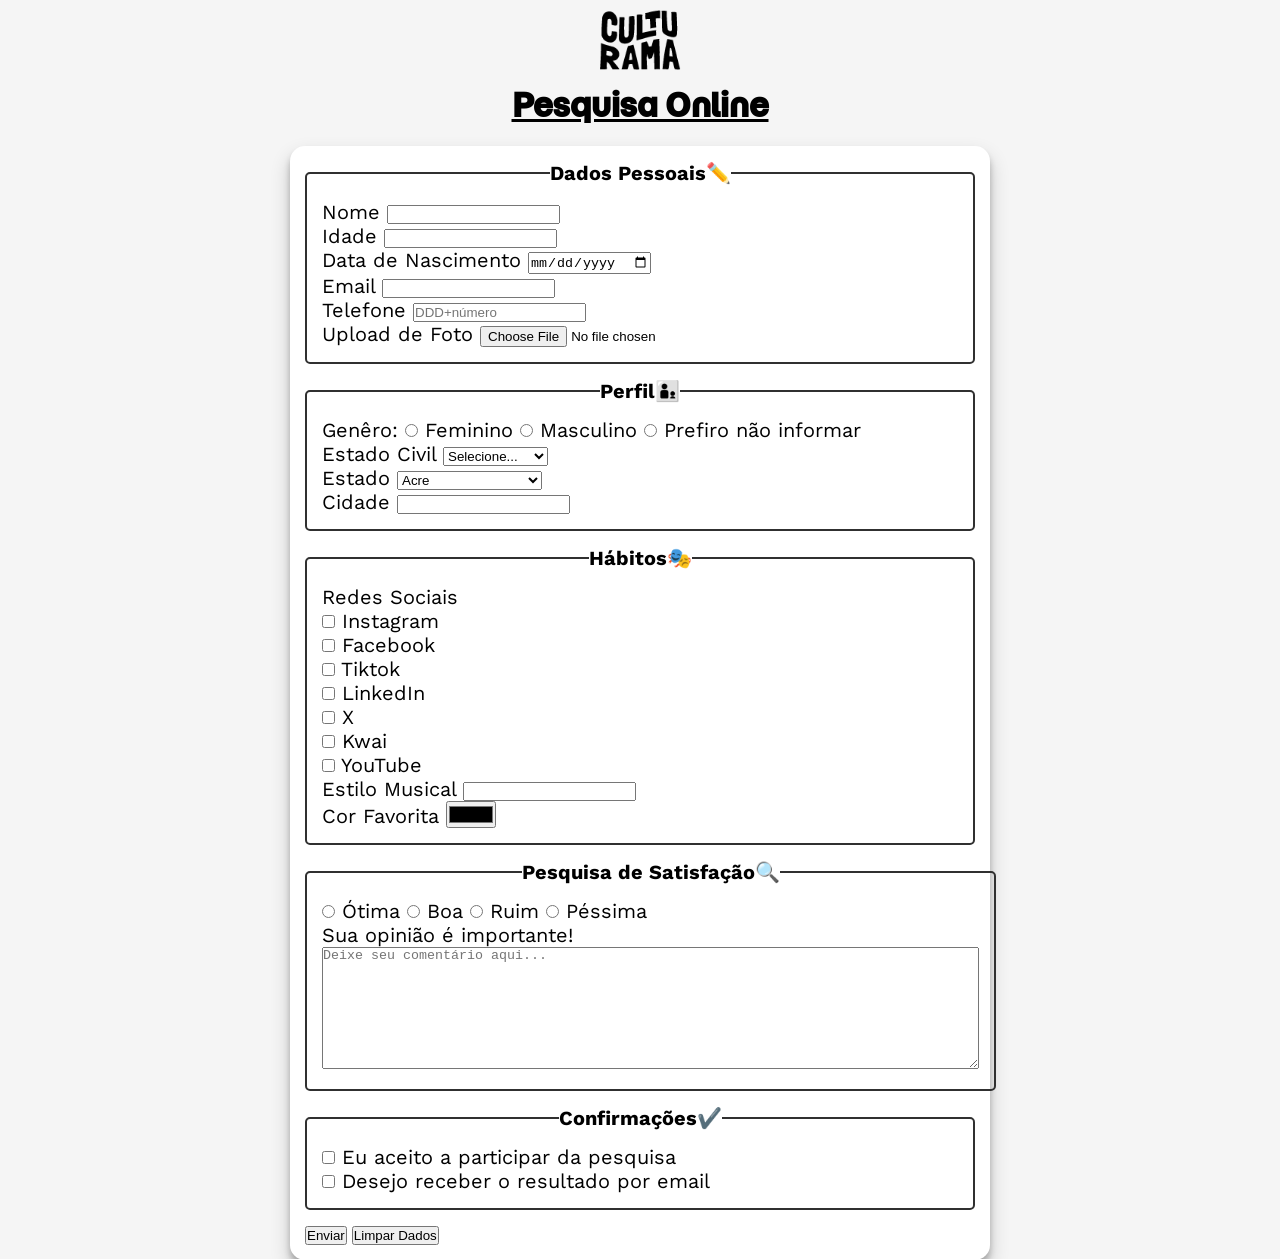
==== index.html @ 26065778 "geral styles" ====
<!DOCTYPE html>
<html lang="PT-BR">
<head>
    <meta charset="UTF-8">
    <meta name="viewport" content="width=device-width, initial-scale=1.0">
    <link rel="icon" href="img/culturama-favico.png">
<link rel="stylesheet" href="css/style.css">
<link rel="preconnect" href="https://fonts.googleapis.com">
<link rel="preconnect" href="https://fonts.gstatic.com" crossorigin>
<link href="https://fonts.googleapis.com/css2?family=Momo+Trust+Display&family=Work+Sans:wght@500&display=swap" rel="stylesheet">
    <title> Pesquisa Culturama</title>
</head>
<body>
    <main>
<header>
        <img src="img/logo-culturama.png" alt="Culturama-Logo">
    <h1>Pesquisa Online</h1>
    </header>
<section>
    <!--DADOS PESSOAIS -->
<form action="" method="get">
    <fieldset>
<legend>Dados Pessoais✏️</legend>
    <label for="name">Nome</label>
    <input id="name" name="UserName" required>
    <br>
    <label for="userAge">Idade</label>
    <input id="userAge" name="userAge" min="12" max="110" required>
    <br>
    <label for="Birthdate">Data de Nascimento</label>
    <input type="date" name="Birthdate">
    <br>
    <label for="email">Email</label>
    <input id="email" type="email" name="userEmail" required>
    <br>
    <label for="TEL">Telefone</label>
    <input id="TEL" type="tel" name="UserNumberPhone" pattern="[0-9]{11}"placeholder="DDD+número">
    <br>
    <label for="userImage">Upload de Foto</label>
    <input type="file" accept="image/*" name="userImage">
    <br>
    </fieldset>
<!--PERFIL -->
<fieldset>
    <legend>Perfil🧑‍🧒</legend>
    <!--Genero -->
<p1>Genêro:</p1>
    <input id="genderfemea" type="radio" name="UserGender" value="Feminino">
    <label for="genderfemea">Feminino</label>

    <input id="gendermale" type="radio" name="UserGender" value="Masculino">
    <label for="gendermale">Masculino</label>

    <input id="gender" type="radio" name="UserGender" value="NotInformed">
    <label for="gender">Prefiro não informar</label>
    <br>
<!--Estado Civil -->
    <label for="MaritalStatus">Estado Civil</label>
    <select name="MaritalStatus">
    <option value="NotInformed">Selecione...</option>
    <option value="Casado">Casado(a)</option>
    <option value="Solteiro">Solteiro(a)</option>
    <option value="Divorciado">Divorciado(a)</option>
    <option value="Viuvo">Viuvo(a)</option>
    <option value="UniaoEstavel">União Estavel</option>
    <!--Localidade -->
</select>
<br>
<label for="Location">Estado</label required>
    <select name="Location">
            <option value="AC">Acre</option>
            <option value="AL">Alagoas</option>
            <option value="AP">Amapá</option>
            <option value="AM">Amazonas</option>
            <option value="BA">Bahia</option>
            <option value="CE">Ceará</option>
            <option value="DF">Distrito Federal</option>
            <option value="ES">Espirito Santo</option>
            <option value="GO">Goiás</option>
            <option value="MA">Maranhão</option>
            <option value="MS">Mato Grosso do Sul</option>
            <option value="MT">Mato Grosso</option>
            <option value="MG">Minas Gerais</option>
            <option value="PA">Pará</option>
            <option value="PB">Paraíba</option>
            <option value="PR">Paraná</option>
            <option value="PE">Pernambuco</option>
            <option value="PI">Piauí</option>
            <option value="RJ">Rio de Janeiro</option>
            <option value="RN">Rio Grande do Norte</option>
            <option value="RS">Rio Grande do Sul</option>
            <option value="RO">Rondônia</option>
            <option value="RR">Roraima</option>
            <option value="SC">Santa Catarina</option>
            <option value="SP">São Paulo</option>
            <option value="SE">Sergipe</option>
            <option value="TO">Tocantins</option>
</select>
<br>
<label for="city">Cidade</label>
    <input id="city" type="text" name="Cidade" required>
</fieldset>
                <!--HABITOS-->
<fieldset>
    <legend>Hábitos🎭</legend>
        <p>Redes Sociais</p>
    <input id="insta" type="checkbox" name="socials" value="Instagram">
    <label for="insta">Instagram</label>
    <br>
<input id="face" type="checkbox" name="socials" value="Facebook">
    <label for="face">Facebook</label>
    <br>
    <input id="ttk" type="checkbox" name="socials" value="Tiktok">
    <label for="ttk">Tiktok</label>
<br>
    <input id="linkedin" type="checkbox" name="socials" value="LinkedIn">
    <label for="linkedin">LinkedIn</label>
    <br>
        <input id="twitter" type="checkbox" name="socials" value="X">
    <label for="twitter">X</label>
    <br>
        <input id="Kwai" type="checkbox" name="socials" value="Kwai">
    <label for="Kwai">Kwai</label>
    <br>
        <input id="youtube" type="checkbox" name="socials" value="YouTube">
    <label for="youtube">YouTube</label>
<br>
    <label for="MusicStyle">Estilo Musical</label>
    <input list="Styletypes" id="MusicStyle" type="text">
    <datalist id="Styletypes">
<option value="Rock">
    <option value="Funk">
        <option value="Pop">
            <option value="Samba">
                <option value="Pagode">
                    <option value="Sertanejo">
                        <option value="Eletrônica"></option>
    </datalist>
    <br>
    <label for="Color">Cor Favorita</label>
    <input type="color" name="UserFavoriteColor" id="Coior">
</fieldset>
<fieldset>
    <!--PESQUISA DE SATISFAÇÃO-->
<legend>Pesquisa de Satisfação🔍</legend>
<input id="otima" type="radio" name="satisfacao" value="otima">
<label for="otima">Ótima</label>

<input id="boa" type="radio" name="satisfacao" value="boa">
<label for="boa">Boa</label>
<input id="ruim" type="radio" name="satisfacao" value="ruim">
<label for="ruim">Ruim</label>

<input id="pessima" type="radio" name="satisfacao" value="pessima">
<label for="pessima">Péssima</label>
<br>
<label for="comentario">Sua opinião é importante!</label>
<br>
<textarea 
    id="comentario" 
    name="comentario"
    rows="8" 
    cols="80" 
    placeholder="Deixe seu comentário aqui...">
</textarea>
</fieldset>
<!--CONFIRMAÇÕES DO USUÁRIO-->
<fieldset>
    <legend>Confirmações✔️</legend>

    <input type="checkbox" name="UserLGPD" id="userlgpdterm" value="accepted" required>
    <label for="userlgpdterm">Eu aceito a participar da pesquisa</label>
<br>
    <input type="checkbox" name="UserGetResult" id="GetResults" value="accepted">
    <label for="userlgpdterm">Desejo receber o resultado por email</label>
</fieldset>

    <button type="submit">Enviar</button>
    <button type="reset">Limpar Dados</button>
</form>
    </section>
    </header>
    </main>
</body>
</html>
---- css/style.css ----
* { 
    margin: 0;
    padding: 0;
    box-sizing: border-box;
}
body{
background-color:whitesmoke;
    font-family: "work sans", sans-serif;
}

main{
    width: 100%;
    max-width: 700px;
    margin: 0 auto;

}
header {
    text-align: center;
    margin-bottom: 20px;
}
img{
    width: 100px;
}

h1{
font-family: "Momo Trust Display",sans-serif;
text-decoration:underline;
}

form{
    background-color: #ffffff;
    padding: 15px;
    border-radius: 15px;
box-shadow: 0 10px 20px rgba(0, 0, 0, 0.19), 
                0 6px 6px rgba(0, 0, 0, 0.23)


}
fieldset{
    border-radius: 5px;
    font-size: 20px;
    padding: 15px;
    border: 2px solid #303030;
    margin-bottom: 15px;
    
}
legend{
    text-align: center;
    font-weight: bold;
    font-size: 20px;
    
}
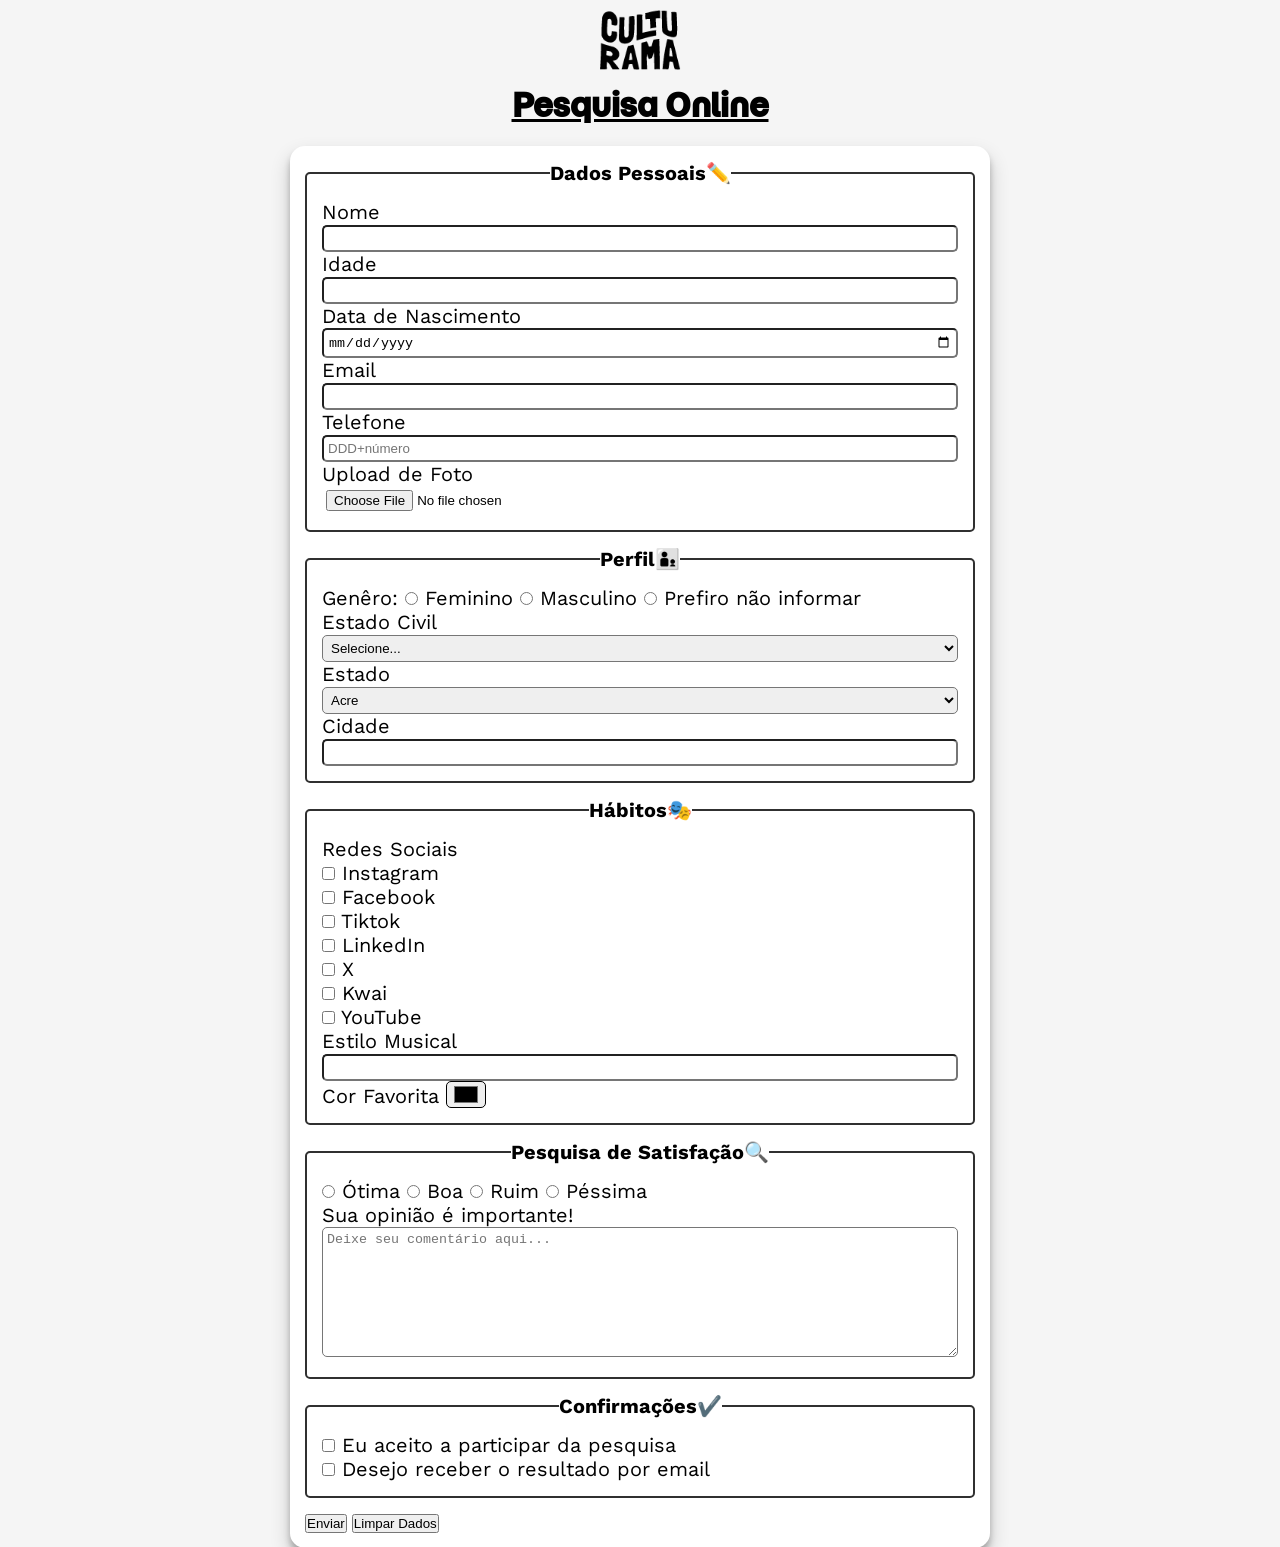
==== commit 40def4f6: "more styles adctions" ====
--- a/index.html
+++ b/index.html
@@ -171,8 +171,8 @@
     <input type="checkbox" name="UserLGPD" id="userlgpdterm" value="accepted" required>
     <label for="userlgpdterm">Eu aceito a participar da pesquisa</label>
 <br>
-    <input type="checkbox" name="UserGetResult" id="GetResults" value="accepted">
-    <label for="userlgpdterm">Desejo receber o resultado por email</label>
+    <input type="checkbox" name="UserGetResult" id="useracceptedemail" value="accepted">
+    <label for="useracceptedemail">Desejo receber o resultado por email</label>
 </fieldset>
 
     <button type="submit">Enviar</button>
--- a/css/style.css
+++ b/css/style.css
@@ -50,3 +50,29 @@
     font-size: 20px;
     
 }
+
+
+input[type="color"]{
+    width: 40px;
+    padding: 0 5px;
+}
+
+input, select, textarea{
+    width: 100%;
+    padding: 4px;
+    margin-bottom: 1px solid #cccccc ;
+    border-radius: 5px;
+}
+
+textarea{
+    min-height: 100px;
+}
+
+input[type="radio"],
+input[type="checkbox"]{
+    width:auto;
+}
+input[type="color"]{
+    width: 40px;
+    padding: 0 5px;
+}
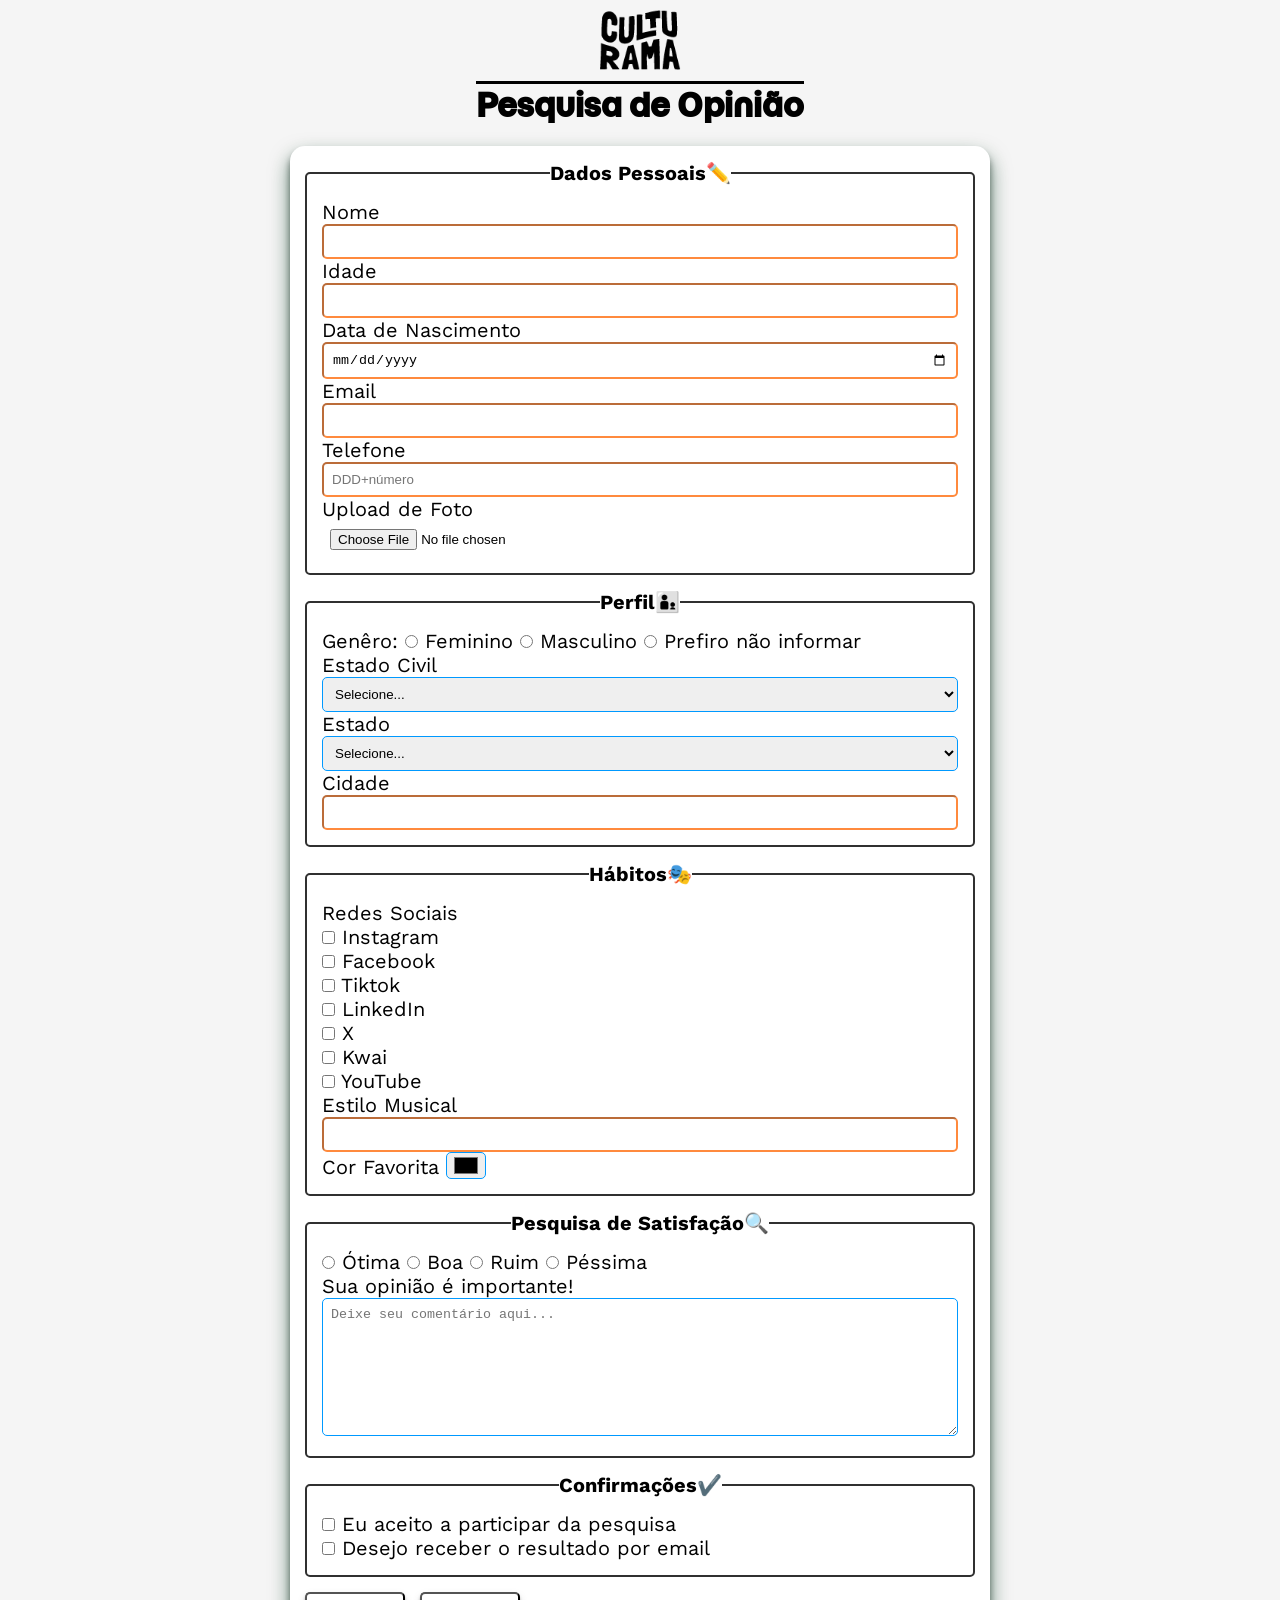
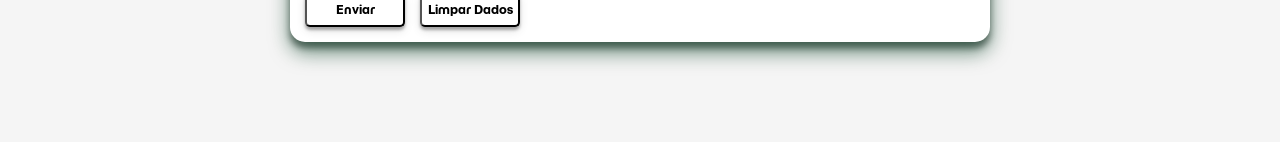
==== commit 01b93640: "changestiles buttons, and validation sugest" ====
--- a/index.html
+++ b/index.html
@@ -14,7 +14,7 @@
     <main>
 <header>
         <img src="img/logo-culturama.png" alt="Culturama-Logo">
-    <h1>Pesquisa Online</h1>
+    <h1>Pesquisa de Opinião</h1>
     </header>
 <section>
     <!--DADOS PESSOAIS -->
@@ -22,19 +22,19 @@
     <fieldset>
 <legend>Dados Pessoais✏️</legend>
     <label for="name">Nome</label>
-    <input id="name" name="UserName" required>
+    <input id="name" type="text" name="UserName" required>
     <br>
     <label for="userAge">Idade</label>
-    <input id="userAge" name="userAge" min="12" max="110" required>
+    <input id="userAge" type="text" name="userAge" min="12" max="110" required>
     <br>
     <label for="Birthdate">Data de Nascimento</label>
-    <input type="date" name="Birthdate">
+    <input type="date" name="Birthdate" required>
     <br>
     <label for="email">Email</label>
     <input id="email" type="email" name="userEmail" required>
     <br>
     <label for="TEL">Telefone</label>
-    <input id="TEL" type="tel" name="UserNumberPhone" pattern="[0-9]{11}"placeholder="DDD+número">
+    <input id="TEL" type="tel" name="UserNumberPhone" pattern="[0-9]{11}"placeholder="DDD+número" required>
     <br>
     <label for="userImage">Upload de Foto</label>
     <input type="file" accept="image/*" name="userImage">
@@ -57,7 +57,7 @@
 <!--Estado Civil -->
     <label for="MaritalStatus">Estado Civil</label>
     <select name="MaritalStatus">
-    <option value="NotInformed">Selecione...</option>
+    <option value="NotInformed">Selecione... </option>
     <option value="Casado">Casado(a)</option>
     <option value="Solteiro">Solteiro(a)</option>
     <option value="Divorciado">Divorciado(a)</option>
@@ -66,8 +66,9 @@
     <!--Localidade -->
 </select>
 <br>
-<label for="Location">Estado</label required>
-    <select name="Location">
+<label for="Location">Estado</label >
+    <select name="Location" required>
+            <option value="Select">Selecione...</option>
             <option value="AC">Acre</option>
             <option value="AL">Alagoas</option>
             <option value="AP">Amapá</option>
@@ -126,7 +127,7 @@
     <label for="youtube">YouTube</label>
 <br>
     <label for="MusicStyle">Estilo Musical</label>
-    <input list="Styletypes" id="MusicStyle" type="text">
+    <input list="Styletypes" id="MusicStyle" type="text" required>
     <datalist id="Styletypes">
 <option value="Rock">
     <option value="Funk">
--- a/css/style.css
+++ b/css/style.css
@@ -24,17 +24,16 @@
 
 h1{
 font-family: "Momo Trust Display",sans-serif;
-text-decoration:underline;
+text-decoration:overline;
 }
 
 form{
     background-color: #ffffff;
     padding: 15px;
     border-radius: 15px;
-box-shadow: 0 10px 20px rgba(0, 0, 0, 0.19), 
-                0 6px 6px rgba(0, 0, 0, 0.23)
-
-
+box-shadow: 0 10px 20px rgba(0, 60, 30, 0.59), 
+                0 6px 6px rgba(0, 0, 0, 0.45);
+                margin-bottom: 100px;
 }
 fieldset{
     border-radius: 5px;
@@ -59,7 +58,7 @@
 
 input, select, textarea{
     width: 100%;
-    padding: 4px;
+    padding: 8px;
     margin-bottom: 1px solid #cccccc ;
     border-radius: 5px;
 }
@@ -76,3 +75,33 @@
     width: 40px;
     padding: 0 5px;
 }
+input:invalid,
+select:invalid,
+textarea:invalid{
+    border-color: rgba(255, 111, 16, 0.808);
+}
+input:valid,
+select:valid,
+textarea:valid{
+        border-color: rgb(0, 153, 255);
+}
+button
+{
+    width: 100px;
+    height: 35px;
+    border-radius:5px;
+    text-align: center;
+margin-right: 10px;
+background-color: #ffffff ;
+box-shadow: 0 4px 10px rgba(0, 0, 0, 0.11), 
+                0 3px 3px rgba(0, 0, 0, 0.3);
+cursor:pointer;
+font-size: 12px;
+font-family: "Momo Trust Display",sans-serif;
+}
+button[type="submit"]:hover{
+    background-color: rgb(0, 153, 255) ;
+}
+button[type="reset"]:hover{
+    background-color:rgba(255, 111, 16, 0.808) ;
+}
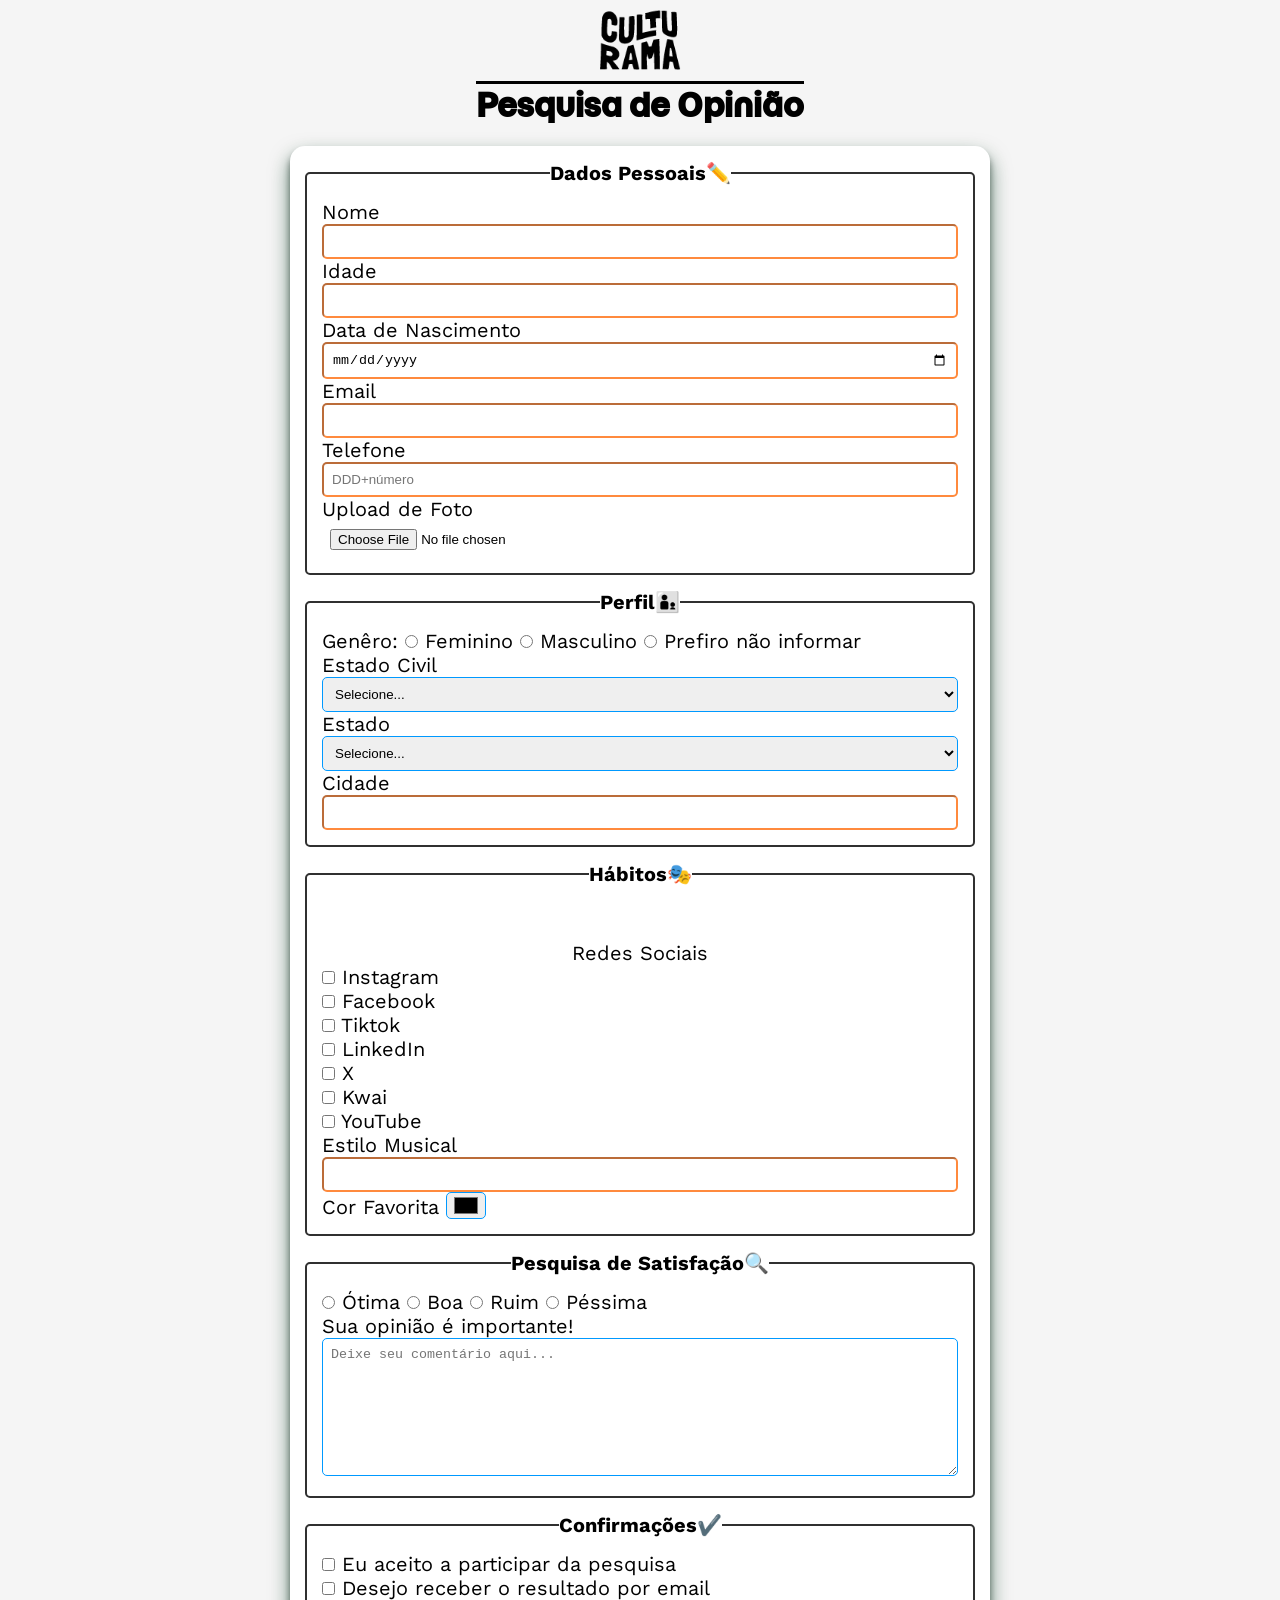
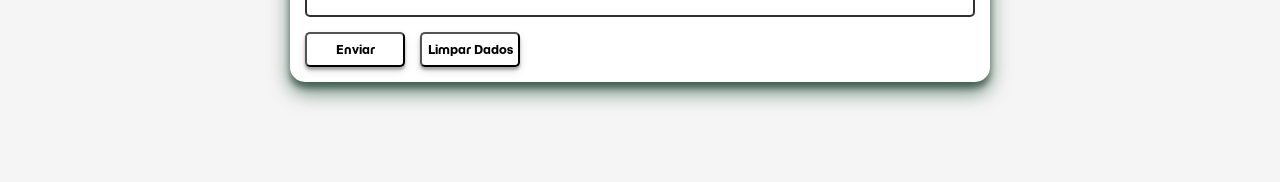
==== commit 9564b08e: "confirmated screen add" ====
--- a/index.html
+++ b/index.html
@@ -18,7 +18,7 @@
     </header>
 <section>
     <!--DADOS PESSOAIS -->
-<form action="" method="get">
+<form action="sucess.html" method="get">
     <fieldset>
 <legend>Dados Pessoais✏️</legend>
     <label for="name">Nome</label>
--- a/css/style.css
+++ b/css/style.css
@@ -105,3 +105,11 @@
 button[type="reset"]:hover{
     background-color:rgba(255, 111, 16, 0.808) ;
 }
+h2{
+    text-align: center;
+    margin-top: 100px;
+}
+p{
+    text-align: center;
+    margin-top: 40px;
+}
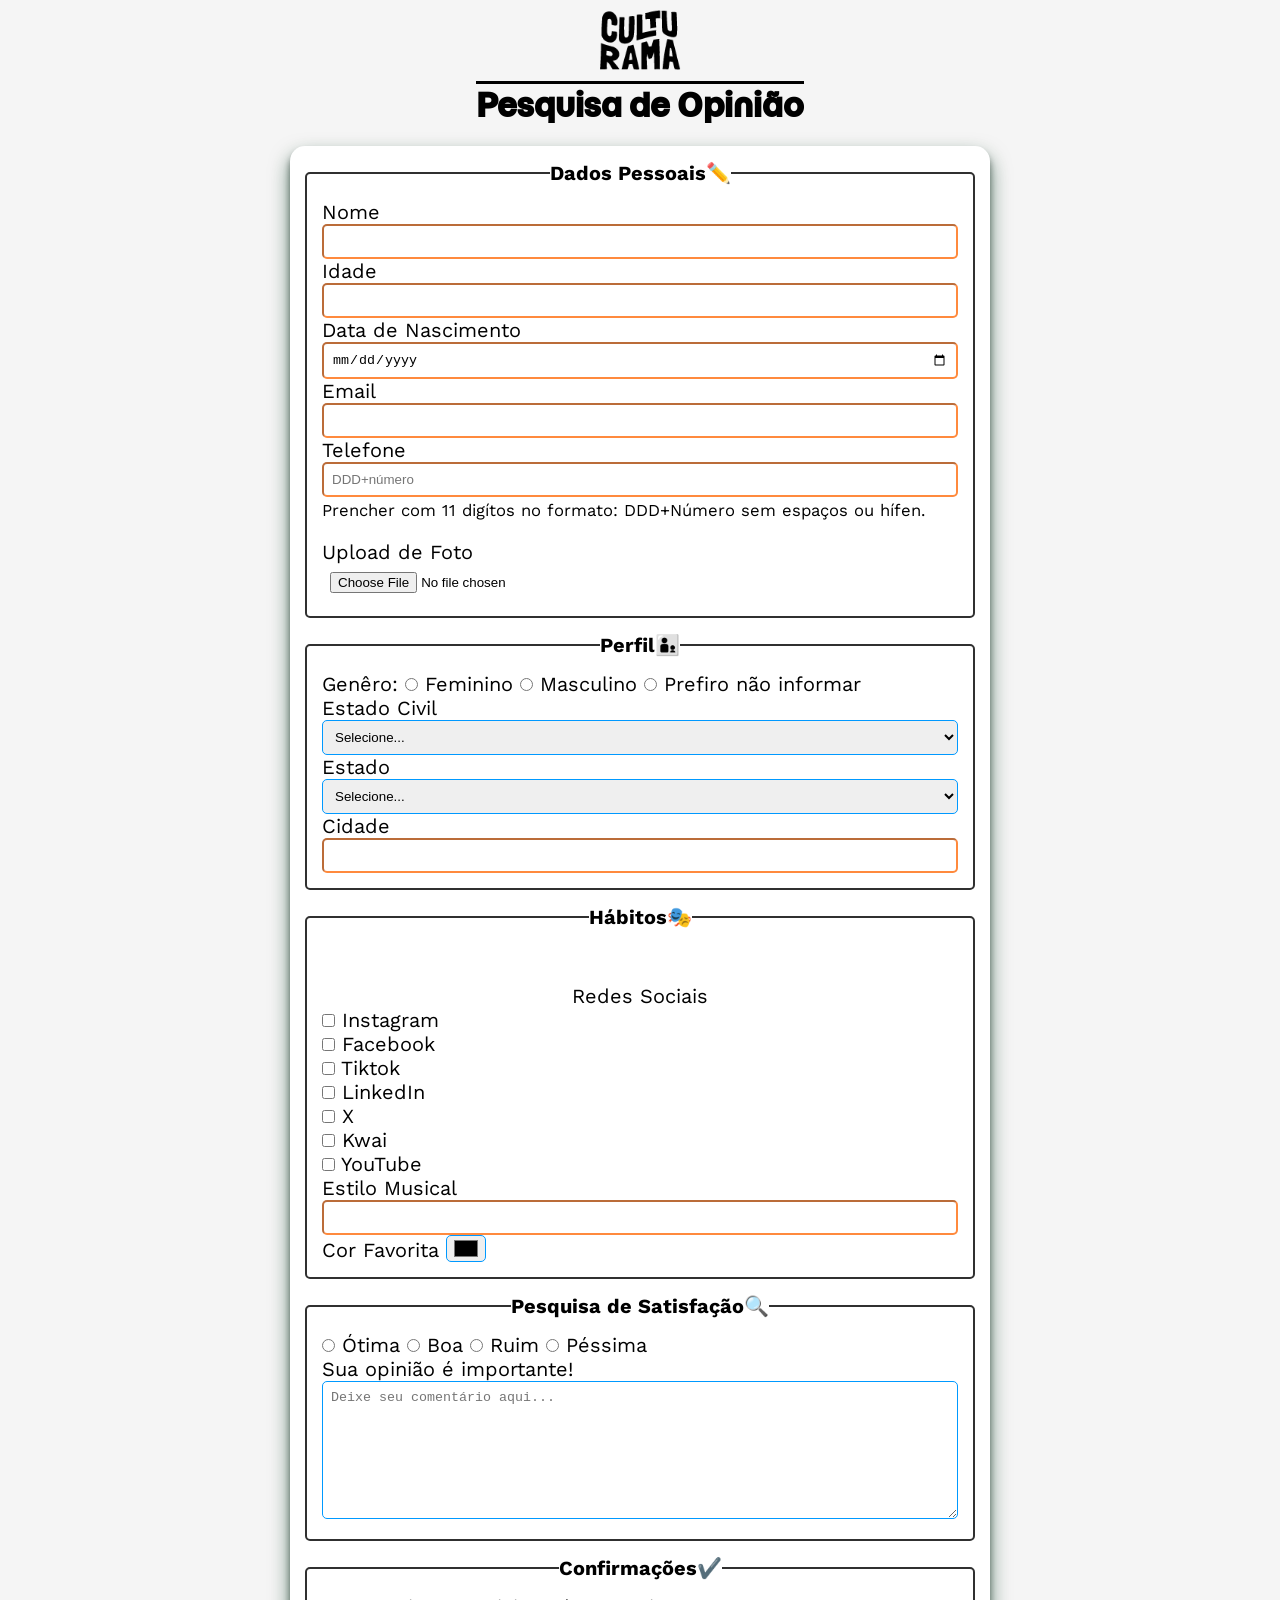
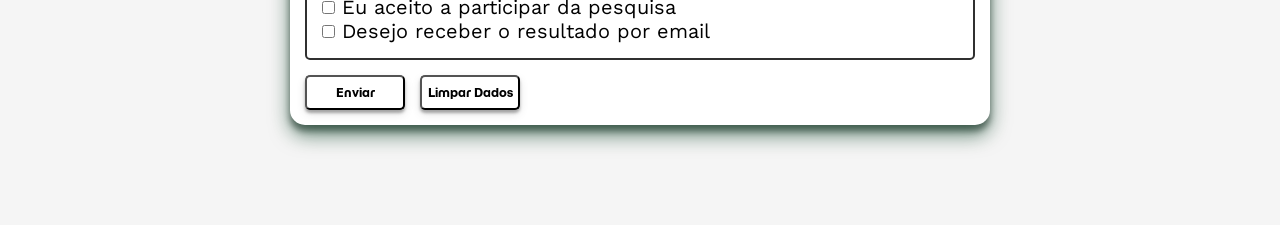
==== commit 3f622b7d: "add aria at tel label" ====
--- a/index.html
+++ b/index.html
@@ -28,16 +28,17 @@
     <input id="userAge" type="text" name="userAge" min="12" max="110" required>
     <br>
     <label for="Birthdate">Data de Nascimento</label>
-    <input type="date" name="Birthdate" required>
+    <input id="Birthdate" type="date" name="Birthdate" required>
     <br>
     <label for="email">Email</label>
     <input id="email" type="email" name="userEmail" required>
     <br>
     <label for="TEL">Telefone</label>
-    <input id="TEL" type="tel" name="UserNumberPhone" pattern="[0-9]{11}"placeholder="DDD+número" required>
+    <input id="TEL" type="tel" name="UserNumberPhone" pattern="[0-9]{11}"placeholder="DDD+número" required aria-describedby="PhoneHelp">
+    <small id="PhoneHelp">Prencher com 11 digítos no formato: DDD+Número sem espaços ou hífen.</small>
     <br>
     <label for="userImage">Upload de Foto</label>
-    <input type="file" accept="image/*" name="userImage">
+    <input id="userImage" type="file" accept="image/*" name="userImage">
     <br>
     </fieldset>
 <!--PERFIL -->
@@ -56,7 +57,7 @@
     <br>
 <!--Estado Civil -->
     <label for="MaritalStatus">Estado Civil</label>
-    <select name="MaritalStatus">
+    <select id="MaritalStatus" name="MaritalStatus">
     <option value="NotInformed">Selecione... </option>
     <option value="Casado">Casado(a)</option>
     <option value="Solteiro">Solteiro(a)</option>
@@ -67,7 +68,7 @@
 </select>
 <br>
 <label for="Location">Estado</label >
-    <select name="Location" required>
+    <select id="Location" name="Location" required>
             <option value="Select">Selecione...</option>
             <option value="AC">Acre</option>
             <option value="AL">Alagoas</option>
@@ -139,7 +140,7 @@
     </datalist>
     <br>
     <label for="Color">Cor Favorita</label>
-    <input type="color" name="UserFavoriteColor" id="Coior">
+    <input type="color" name="UserFavoriteColor" id="Color">
 </fieldset>
 <fieldset>
     <!--PESQUISA DE SATISFAÇÃO-->
--- a/css/style.css
+++ b/css/style.css
@@ -50,6 +50,15 @@
     
 }
 
+input[type="tel"]
+{
+margin-bottom: 0px;
+}
+
+small{
+    margin-bottom: 20px;
+    display: inline-block;
+}
 
 input[type="color"]{
     width: 40px;
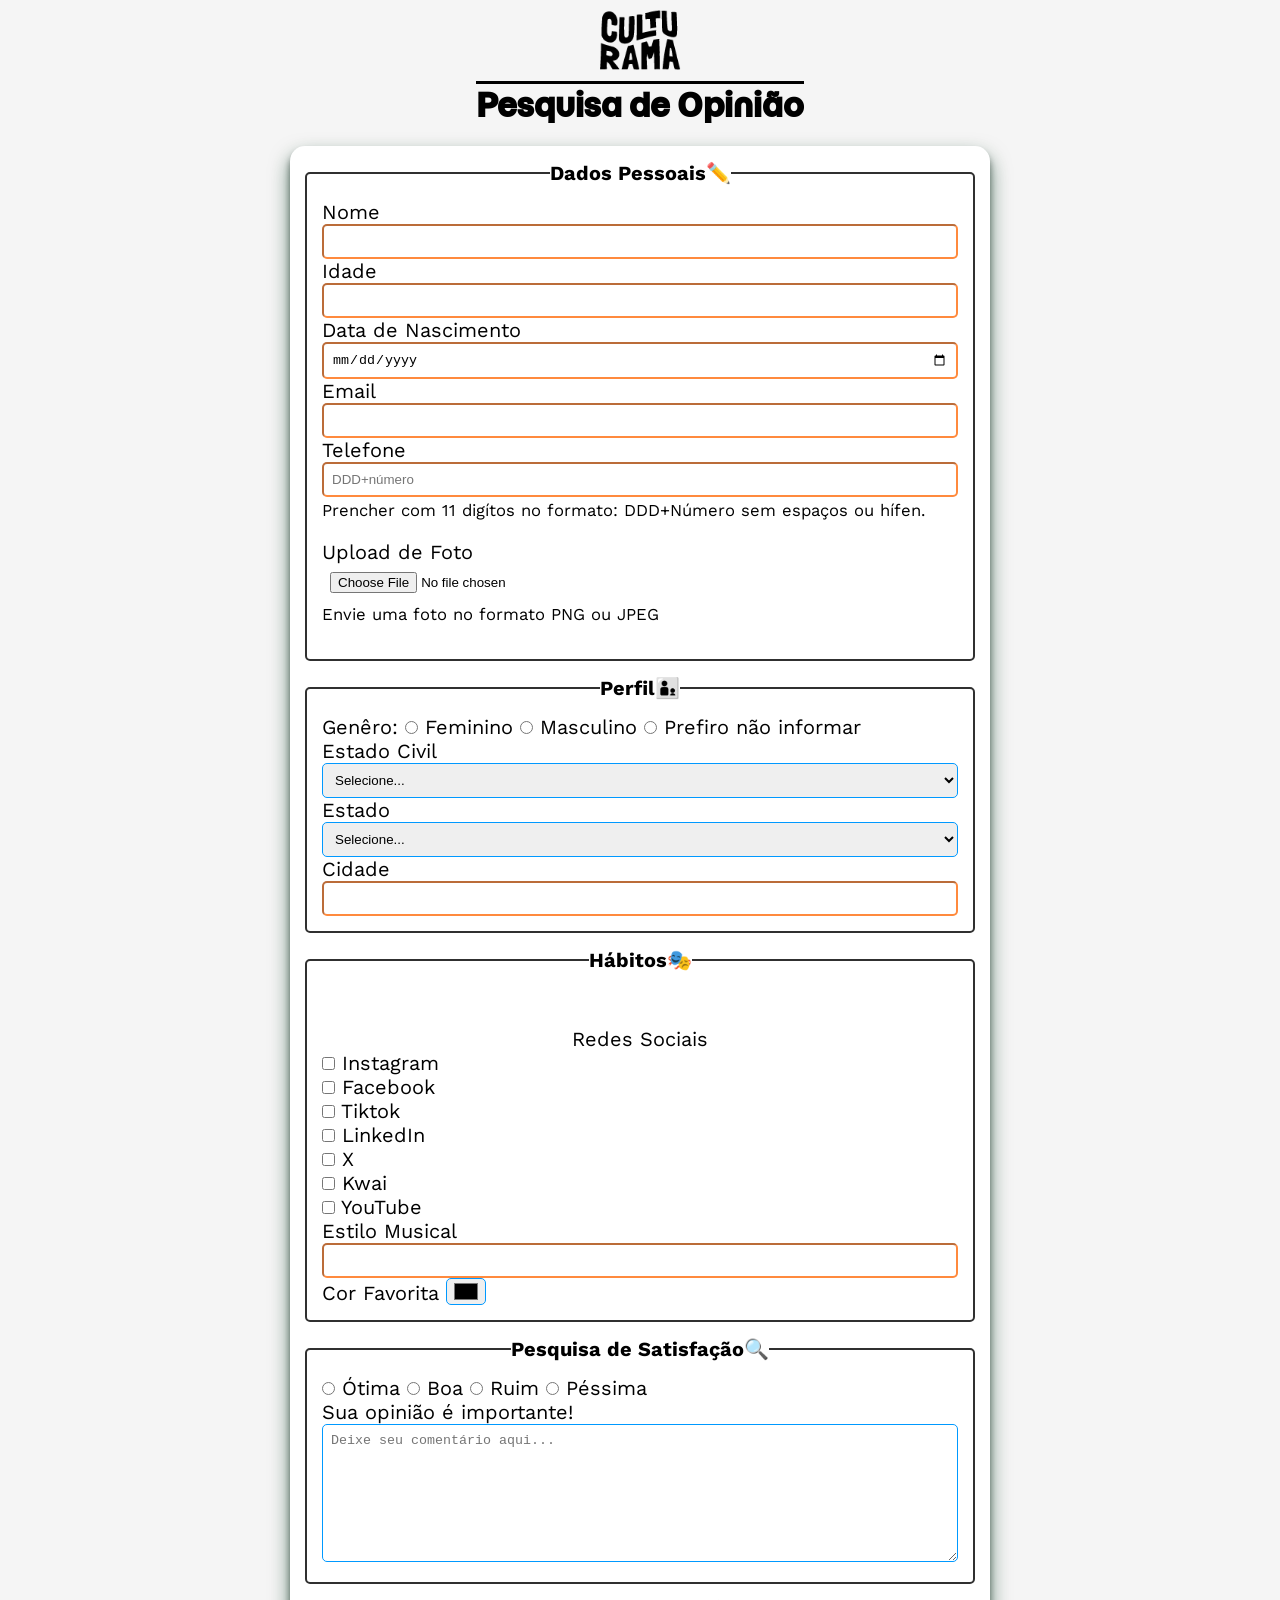
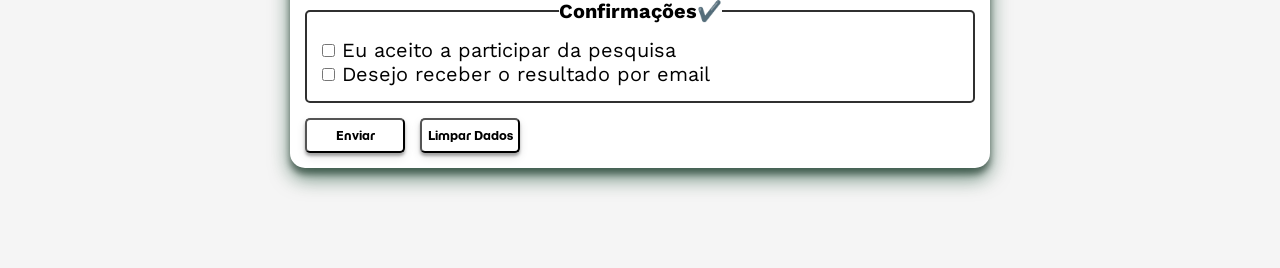
==== commit 2a0123eb: "add aria at file photos" ====
--- a/index.html
+++ b/index.html
@@ -38,7 +38,8 @@
     <small id="PhoneHelp">Prencher com 11 digítos no formato: DDD+Número sem espaços ou hífen.</small>
     <br>
     <label for="userImage">Upload de Foto</label>
-    <input id="userImage" type="file" accept="image/*" name="userImage">
+    <input id="userImage" type="file" accept="image/*" name="userImage" aria-describedby="ImageHelp">
+    <small id="ImageHelp">Envie uma foto no formato PNG ou JPEG</small>
     <br>
     </fieldset>
 <!--PERFIL -->
--- a/css/style.css
+++ b/css/style.css
@@ -50,7 +50,8 @@
     
 }
 
-input[type="tel"]
+input[type="tel"],
+input[type="file"]
 {
 margin-bottom: 0px;
 }
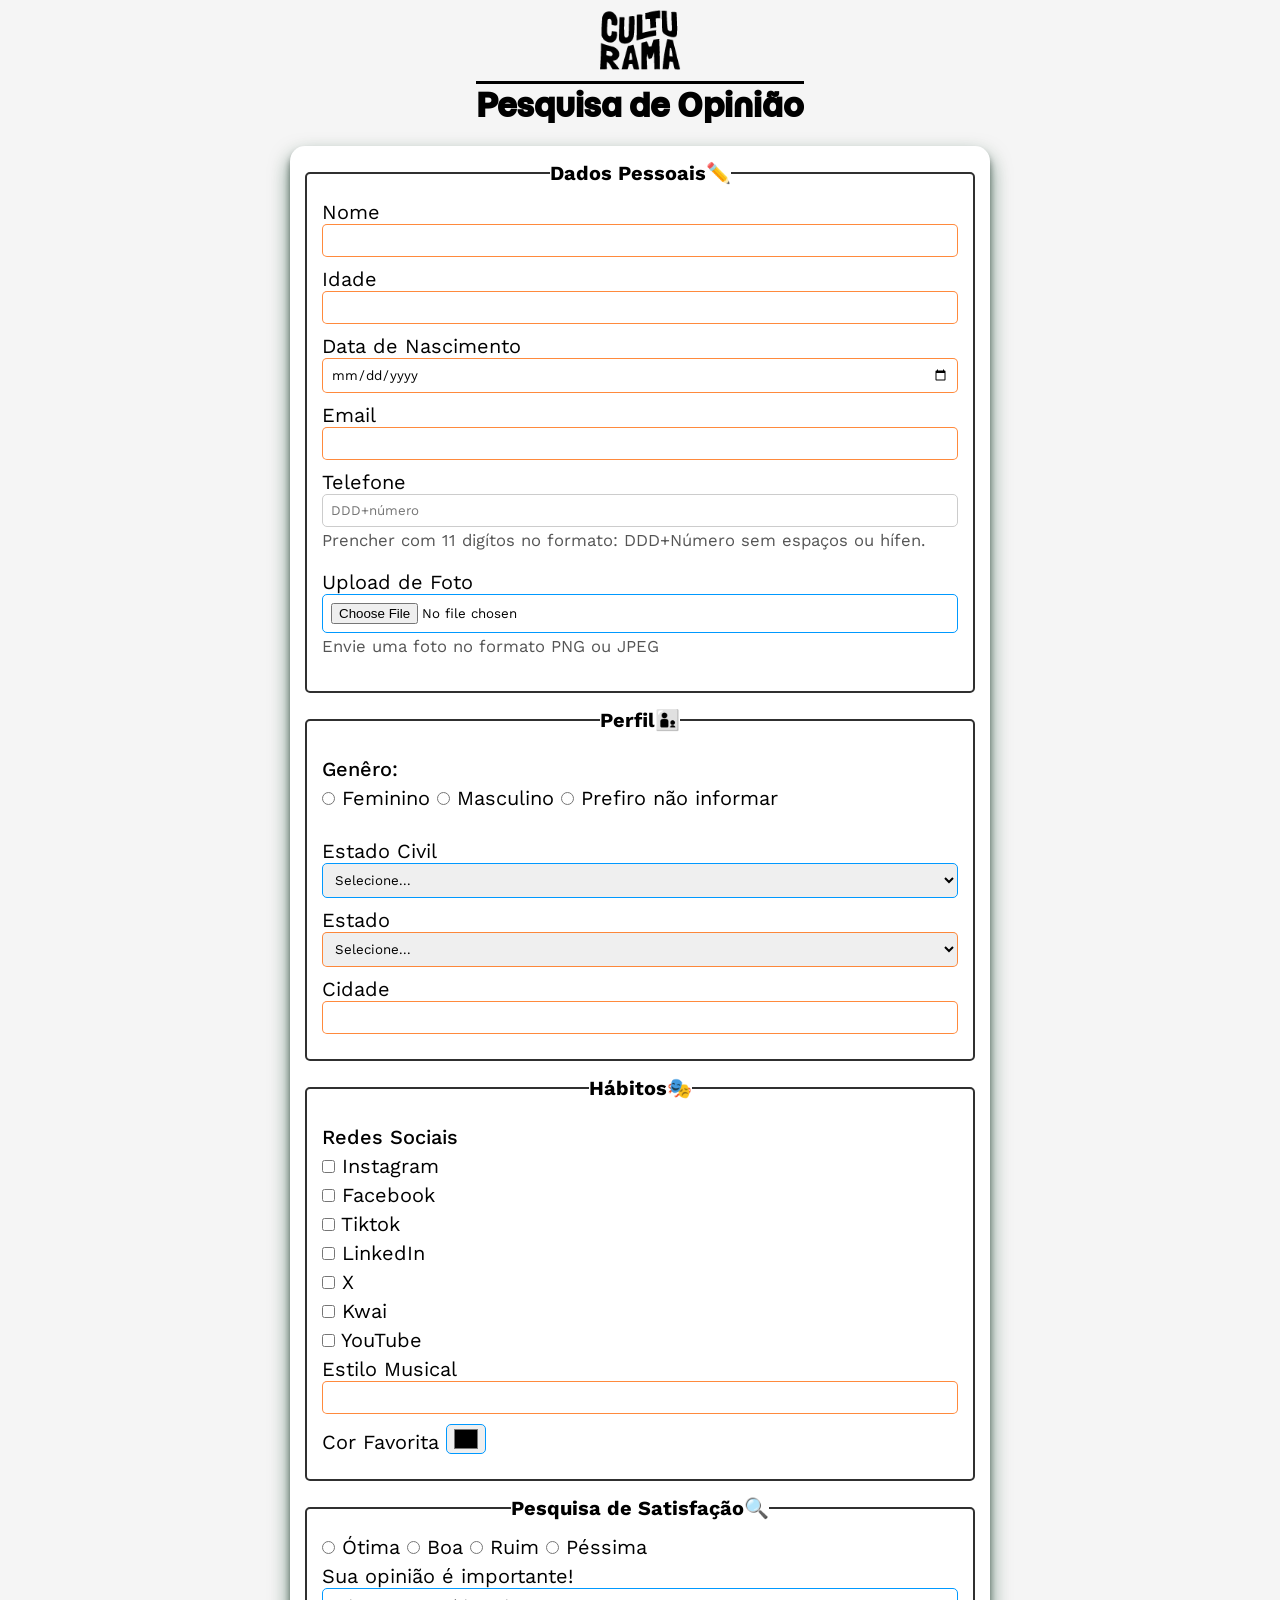
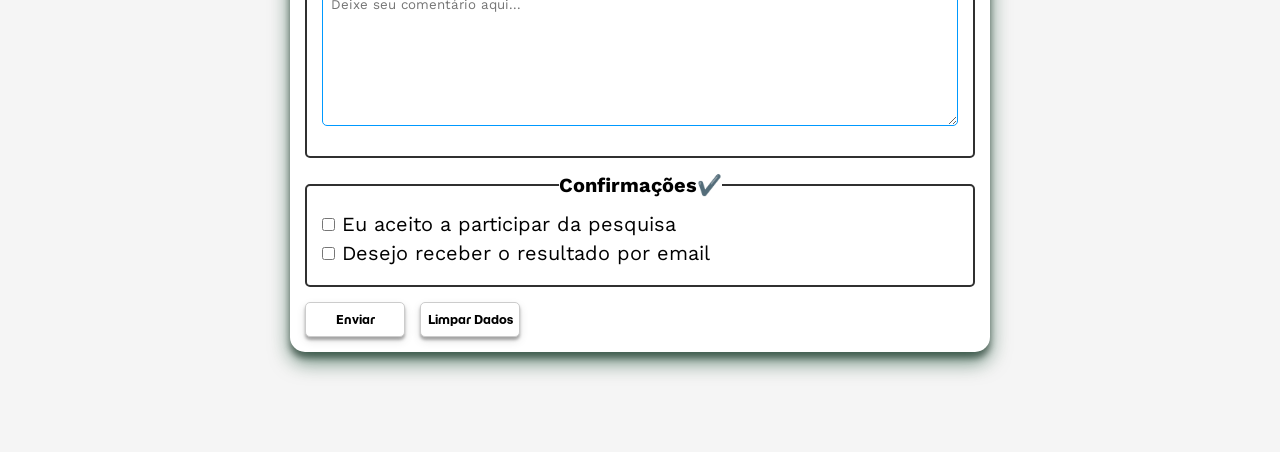
==== commit 7b0d3582: "improve SEO and acessebility" ====
--- a/index.html
+++ b/index.html
@@ -1,188 +1,191 @@
 <!DOCTYPE html>
-<html lang="PT-BR">
+<html lang="pt-BR">
 <head>
     <meta charset="UTF-8">
     <meta name="viewport" content="width=device-width, initial-scale=1.0">
+    <meta name="description" content="Pesquisa de Opinião Culturama - Participe e compartilhe seus hábitos culturais conosco.">
     <link rel="icon" href="img/culturama-favico.png">
-<link rel="stylesheet" href="css/style.css">
-<link rel="preconnect" href="https://fonts.googleapis.com">
+    <link rel="stylesheet" href="css/style.css">
+    <link rel="preconnect" href="https://fonts.googleapis.com">
 <link rel="preconnect" href="https://fonts.gstatic.com" crossorigin>
 <link href="https://fonts.googleapis.com/css2?family=Momo+Trust+Display&family=Work+Sans:wght@500&display=swap" rel="stylesheet">
-    <title> Pesquisa Culturama</title>
+    <title>Pesquisa Culturama</title>
 </head>
 <body>
     <main>
-<header>
-        <img src="img/logo-culturama.png" alt="Culturama-Logo">
-    <h1>Pesquisa de Opinião</h1>
-    </header>
-<section>
-    <!--DADOS PESSOAIS -->
-<form action="sucess.html" method="get">
-    <fieldset>
-<legend>Dados Pessoais✏️</legend>
-    <label for="name">Nome</label>
-    <input id="name" type="text" name="UserName" required>
-    <br>
-    <label for="userAge">Idade</label>
-    <input id="userAge" type="text" name="userAge" min="12" max="110" required>
-    <br>
-    <label for="Birthdate">Data de Nascimento</label>
-    <input id="Birthdate" type="date" name="Birthdate" required>
-    <br>
-    <label for="email">Email</label>
-    <input id="email" type="email" name="userEmail" required>
-    <br>
-    <label for="TEL">Telefone</label>
-    <input id="TEL" type="tel" name="UserNumberPhone" pattern="[0-9]{11}"placeholder="DDD+número" required aria-describedby="PhoneHelp">
-    <small id="PhoneHelp">Prencher com 11 digítos no formato: DDD+Número sem espaços ou hífen.</small>
-    <br>
-    <label for="userImage">Upload de Foto</label>
-    <input id="userImage" type="file" accept="image/*" name="userImage" aria-describedby="ImageHelp">
-    <small id="ImageHelp">Envie uma foto no formato PNG ou JPEG</small>
-    <br>
-    </fieldset>
-<!--PERFIL -->
-<fieldset>
-    <legend>Perfil🧑‍🧒</legend>
-    <!--Genero -->
-<p1>Genêro:</p1>
-    <input id="genderfemea" type="radio" name="UserGender" value="Feminino">
-    <label for="genderfemea">Feminino</label>
+        <header>
+            <img src="img/logo-culturama.png" alt="Logotipo Culturama">
+            <h1>Pesquisa de Opinião</h1>
+        </header>
+        
+        <section>
+            <form action="sucess.html" method="get">
+                <fieldset>
+                    <legend>Dados Pessoais✏️</legend>
+                    
+                    <label for="name">Nome</label>
+                    <input id="name" type="text" name="UserName" required autocomplete="name">
+                    <br>
+                    
+                    <label for="userAge">Idade</label>
+                    <input id="userAge" type="number" name="userAge" min="12" max="110" required>
+                    <br>
+                    
+                    <label for="Birthdate">Data de Nascimento</label>
+                    <input id="Birthdate" type="date" name="Birthdate" required>
+                    <br>
+                    
+                    <label for="email">Email</label>
+                    <input id="email" type="email" name="userEmail" required autocomplete="email">
+                    <br>
+                    
+                    <label for="TEL">Telefone</label>
+                    <input id="TEL" type="tel" name="UserNumberPhone" pattern="[0-9]{11}" placeholder="DDD+número" required aria-describedby="PhoneHelp">
+                    <small id="PhoneHelp">Prencher com 11 digítos no formato: DDD+Número sem espaços ou hífen.</small>
+                    <br>
+                    
+                    <label for="userImage">Upload de Foto</label>
+                    <input id="userImage" type="file" accept="image/*" name="userImage" aria-describedby="ImageHelp">
+                    <small id="ImageHelp">Envie uma foto no formato PNG ou JPEG</small>
+                    <br>
+                </fieldset>
 
-    <input id="gendermale" type="radio" name="UserGender" value="Masculino">
-    <label for="gendermale">Masculino</label>
+                <fieldset>
+                    <legend>Perfil🧑‍🧒</legend>
+                    <div role="radiogroup" aria-labelledby="genero-label">
+                        <p id="genero-label">Genêro:</p>
+                        <input id="genderfemea" type="radio" name="UserGender" value="Feminino">
+                        <label for="genderfemea">Feminino</label>
 
-    <input id="gender" type="radio" name="UserGender" value="NotInformed">
-    <label for="gender">Prefiro não informar</label>
-    <br>
-<!--Estado Civil -->
-    <label for="MaritalStatus">Estado Civil</label>
-    <select id="MaritalStatus" name="MaritalStatus">
-    <option value="NotInformed">Selecione... </option>
-    <option value="Casado">Casado(a)</option>
-    <option value="Solteiro">Solteiro(a)</option>
-    <option value="Divorciado">Divorciado(a)</option>
-    <option value="Viuvo">Viuvo(a)</option>
-    <option value="UniaoEstavel">União Estavel</option>
-    <!--Localidade -->
-</select>
-<br>
-<label for="Location">Estado</label >
-    <select id="Location" name="Location" required>
-            <option value="Select">Selecione...</option>
-            <option value="AC">Acre</option>
-            <option value="AL">Alagoas</option>
-            <option value="AP">Amapá</option>
-            <option value="AM">Amazonas</option>
-            <option value="BA">Bahia</option>
-            <option value="CE">Ceará</option>
-            <option value="DF">Distrito Federal</option>
-            <option value="ES">Espirito Santo</option>
-            <option value="GO">Goiás</option>
-            <option value="MA">Maranhão</option>
-            <option value="MS">Mato Grosso do Sul</option>
-            <option value="MT">Mato Grosso</option>
-            <option value="MG">Minas Gerais</option>
-            <option value="PA">Pará</option>
-            <option value="PB">Paraíba</option>
-            <option value="PR">Paraná</option>
-            <option value="PE">Pernambuco</option>
-            <option value="PI">Piauí</option>
-            <option value="RJ">Rio de Janeiro</option>
-            <option value="RN">Rio Grande do Norte</option>
-            <option value="RS">Rio Grande do Sul</option>
-            <option value="RO">Rondônia</option>
-            <option value="RR">Roraima</option>
-            <option value="SC">Santa Catarina</option>
-            <option value="SP">São Paulo</option>
-            <option value="SE">Sergipe</option>
-            <option value="TO">Tocantins</option>
-</select>
-<br>
-<label for="city">Cidade</label>
-    <input id="city" type="text" name="Cidade" required>
-</fieldset>
-                <!--HABITOS-->
-<fieldset>
-    <legend>Hábitos🎭</legend>
-        <p>Redes Sociais</p>
-    <input id="insta" type="checkbox" name="socials" value="Instagram">
-    <label for="insta">Instagram</label>
-    <br>
-<input id="face" type="checkbox" name="socials" value="Facebook">
-    <label for="face">Facebook</label>
-    <br>
-    <input id="ttk" type="checkbox" name="socials" value="Tiktok">
-    <label for="ttk">Tiktok</label>
-<br>
-    <input id="linkedin" type="checkbox" name="socials" value="LinkedIn">
-    <label for="linkedin">LinkedIn</label>
-    <br>
-        <input id="twitter" type="checkbox" name="socials" value="X">
-    <label for="twitter">X</label>
-    <br>
-        <input id="Kwai" type="checkbox" name="socials" value="Kwai">
-    <label for="Kwai">Kwai</label>
-    <br>
-        <input id="youtube" type="checkbox" name="socials" value="YouTube">
-    <label for="youtube">YouTube</label>
-<br>
-    <label for="MusicStyle">Estilo Musical</label>
-    <input list="Styletypes" id="MusicStyle" type="text" required>
-    <datalist id="Styletypes">
-<option value="Rock">
-    <option value="Funk">
-        <option value="Pop">
-            <option value="Samba">
-                <option value="Pagode">
-                    <option value="Sertanejo">
-                        <option value="Eletrônica"></option>
-    </datalist>
-    <br>
-    <label for="Color">Cor Favorita</label>
-    <input type="color" name="UserFavoriteColor" id="Color">
-</fieldset>
-<fieldset>
-    <!--PESQUISA DE SATISFAÇÃO-->
-<legend>Pesquisa de Satisfação🔍</legend>
-<input id="otima" type="radio" name="satisfacao" value="otima">
-<label for="otima">Ótima</label>
+                        <input id="gendermale" type="radio" name="UserGender" value="Masculino">
+                        <label for="gendermale">Masculino</label>
 
-<input id="boa" type="radio" name="satisfacao" value="boa">
-<label for="boa">Boa</label>
-<input id="ruim" type="radio" name="satisfacao" value="ruim">
-<label for="ruim">Ruim</label>
+                        <input id="gender" type="radio" name="UserGender" value="NotInformed">
+                        <label for="gender">Prefiro não informar</label>
+                    </div>
+                    <br>
 
-<input id="pessima" type="radio" name="satisfacao" value="pessima">
-<label for="pessima">Péssima</label>
-<br>
-<label for="comentario">Sua opinião é importante!</label>
-<br>
-<textarea 
-    id="comentario" 
-    name="comentario"
-    rows="8" 
-    cols="80" 
-    placeholder="Deixe seu comentário aqui...">
-</textarea>
-</fieldset>
-<!--CONFIRMAÇÕES DO USUÁRIO-->
-<fieldset>
-    <legend>Confirmações✔️</legend>
+                    <label for="MaritalStatus">Estado Civil</label>
+                    <select id="MaritalStatus" name="MaritalStatus">
+                        <option value="NotInformed">Selecione... </option>
+                        <option value="Casado">Casado(a)</option>
+                        <option value="Solteiro">Solteiro(a)</option>
+                        <option value="Divorciado">Divorciado(a)</option>
+                        <option value="Viuvo">Viuvo(a)</option>
+                        <option value="UniaoEstavel">União Estavel</option>
+                    </select>
+                    <br>
 
-    <input type="checkbox" name="UserLGPD" id="userlgpdterm" value="accepted" required>
-    <label for="userlgpdterm">Eu aceito a participar da pesquisa</label>
-<br>
-    <input type="checkbox" name="UserGetResult" id="useracceptedemail" value="accepted">
-    <label for="useracceptedemail">Desejo receber o resultado por email</label>
-</fieldset>
+                    <label for="Location">Estado</label>
+                    <select id="Location" name="Location" required>
+                        <option value="">Selecione...</option>
+                        <option value="AC">Acre</option>
+                        <option value="AL">Alagoas</option>
+                        <option value="AP">Amapá</option>
+                        <option value="AM">Amazonas</option>
+                        <option value="BA">Bahia</option>
+                        <option value="CE">Ceará</option>
+                        <option value="DF">Distrito Federal</option>
+                        <option value="ES">Espirito Santo</option>
+                        <option value="GO">Goiás</option>
+                        <option value="MA">Maranhão</option>
+                        <option value="MS">Mato Grosso do Sul</option>
+                        <option value="MT">Mato Grosso</option>
+                        <option value="MG">Minas Gerais</option>
+                        <option value="PA">Pará</option>
+                        <option value="PB">Paraíba</option>
+                        <option value="PR">Paraná</option>
+                        <option value="PE">Pernambuco</option>
+                        <option value="PI">Piauí</option>
+                        <option value="RJ">Rio de Janeiro</option>
+                        <option value="RN">Rio Grande do Norte</option>
+                        <option value="RS">Rio Grande do Sul</option>
+                        <option value="RO">Rondônia</option>
+                        <option value="RR">Roraima</option>
+                        <option value="SC">Santa Catarina</option>
+                        <option value="SP">São Paulo</option>
+                        <option value="SE">Sergipe</option>
+                        <option value="TO">Tocantins</option>
+                    </select>
+                    <br>
+                    <label for="city">Cidade</label>
+                    <input id="city" type="text" name="Cidade" required>
+                </fieldset>
 
-    <button type="submit">Enviar</button>
-    <button type="reset">Limpar Dados</button>
-</form>
-    </section>
-    </header>
+                <fieldset>
+                    <legend>Hábitos🎭</legend>
+                    <p>Redes Sociais</p>
+                    <input id="insta" type="checkbox" name="socials" value="Instagram">
+                    <label for="insta">Instagram</label>
+                    <br>
+                    <input id="face" type="checkbox" name="socials" value="Facebook">
+                    <label for="face">Facebook</label>
+                    <br>
+                    <input id="ttk" type="checkbox" name="socials" value="Tiktok">
+                    <label for="ttk">Tiktok</label>
+                    <br>
+                    <input id="linkedin" type="checkbox" name="socials" value="LinkedIn">
+                    <label for="linkedin">LinkedIn</label>
+                    <br>
+                    <input id="twitter" type="checkbox" name="socials" value="X">
+                    <label for="twitter">X</label>
+                    <br>
+                    <input id="Kwai" type="checkbox" name="socials" value="Kwai">
+                    <label for="Kwai">Kwai</label>
+                    <br>
+                    <input id="youtube" type="checkbox" name="socials" value="YouTube">
+                    <label for="youtube">YouTube</label>
+                    <br>
+
+                    <label for="MusicStyle">Estilo Musical</label>
+                    <input list="Styletypes" id="MusicStyle" name="MusicStyle" required>
+                    <datalist id="Styletypes">
+                        <option value="Rock">
+                        <option value="Funk">
+                        <option value="Pop">
+                        <option value="Samba">
+                        <option value="Pagode">
+                        <option value="Sertanejo">
+                        <option value="Eletrônica">
+                    </datalist>
+                    <br>
+                    <label for="Color">Cor Favorita</label>
+                    <input type="color" name="UserFavoriteColor" id="Color">
+                </fieldset>
+
+                <fieldset>
+                    <legend>Pesquisa de Satisfação🔍</legend>
+                    <input id="otima" type="radio" name="satisfacao" value="otima">
+                    <label for="otima">Ótima</label>
+
+                    <input id="boa" type="radio" name="satisfacao" value="boa">
+                    <label for="boa">Boa</label>
+
+                    <input id="ruim" type="radio" name="satisfacao" value="ruim">
+                    <label for="ruim">Ruim</label>
+
+                    <input id="pessima" type="radio" name="satisfacao" value="pessima">
+                    <label for="pessima">Péssima</label>
+                    <br>
+                    
+                    <label for="comentario">Sua opinião é importante!</label>
+                    <br>
+                    <textarea id="comentario" name="comentario" rows="8" cols="80" placeholder="Deixe seu comentário aqui..."></textarea>
+                </fieldset>
+
+                <fieldset>
+                    <legend>Confirmações✔️</legend>
+                    <input type="checkbox" name="UserLGPD" id="userlgpdterm" value="accepted" required>
+                    <label for="userlgpdterm">Eu aceito a participar da pesquisa</label>
+                    <br>
+                    <input type="checkbox" name="UserGetResult" id="useracceptedemail" value="accepted">
+                    <label for="useracceptedemail">Desejo receber o resultado por email</label>
+                </fieldset>
+
+                <button type="submit" aria-label="Enviar dados do formulário">Enviar</button>
+                <button type="reset" aria-label="Limpar dados do formulário">Limpar Dados</button>
+            </form>
+        </section>
     </main>
 </body>
 </html>
--- a/css/style.css
+++ b/css/style.css
@@ -3,123 +3,157 @@
     padding: 0;
     box-sizing: border-box;
 }
-body{
-background-color:whitesmoke;
-    font-family: "work sans", sans-serif;
+
+body {
+    background-color: whitesmoke;
+    font-family: "Work Sans", sans-serif;
 }
 
-main{
+main {
     width: 100%;
     max-width: 700px;
     margin: 0 auto;
+    
+}
 
-}
 header {
     text-align: center;
     margin-bottom: 20px;
 }
-img{
+
+img {
     width: 100px;
 }
 
-h1{
-font-family: "Momo Trust Display",sans-serif;
-text-decoration:overline;
+h1 {
+    font-family: "Momo Trust Display", sans-serif;
+    text-decoration: overline;
 }
 
-form{
+form {
     background-color: #ffffff;
     padding: 15px;
     border-radius: 15px;
-box-shadow: 0 10px 20px rgba(0, 60, 30, 0.59), 
+    box-shadow: 0 10px 20px rgba(0, 60, 30, 0.59), 
                 0 6px 6px rgba(0, 0, 0, 0.45);
-                margin-bottom: 100px;
+    margin-bottom: 100px;
 }
-fieldset{
+
+fieldset {
     border-radius: 5px;
     font-size: 20px;
     padding: 15px;
     border: 2px solid #303030;
     margin-bottom: 15px;
-    
 }
-legend{
+
+legend {
     text-align: center;
     font-weight: bold;
     font-size: 20px;
+}
+
+input[type="tel"],
+input[type="file"] {
+    margin-bottom: 0px;
     
 }
 
-input[type="tel"],
-input[type="file"]
-{
-margin-bottom: 0px;
+small {
+    margin-bottom: 20px;
+    display: inline-block;
+    color: #555;
 }
 
-small{
-    margin-bottom: 20px;
-    display: inline-block;
+input, select, textarea {
+    width: 100%;
+    padding: 8px;
+    border: 1px solid #cccccc;
+    border-radius: 5px;
+    margin-bottom: 10px;
+    font-family: "Work Sans", sans-serif;
 }
 
-input[type="color"]{
-    width: 40px;
-    padding: 0 5px;
+input:focus, select:focus, textarea:focus, button:focus {
+    outline: 3px solid rgb(0, 153, 255);
+    outline-offset: 1px;
 }
 
-input, select, textarea{
-    width: 100%;
-    padding: 8px;
-    margin-bottom: 1px solid #cccccc ;
-    border-radius: 5px;
-}
-
-textarea{
+textarea {
     min-height: 100px;
+    resize: vertical;
 }
 
 input[type="radio"],
-input[type="checkbox"]{
-    width:auto;
+input[type="checkbox"] {
+    width: auto;
+    cursor: pointer;
 }
-input[type="color"]{
+
+input[type="color"] {
     width: 40px;
     padding: 0 5px;
+    height: 30px;
 }
-input:invalid,
-select:invalid,
-textarea:invalid{
+
+input:invalid:not(:placeholder-shown),
+select:invalid:not(:placeholder-shown) {
     border-color: rgba(255, 111, 16, 0.808);
 }
+
 input:valid,
 select:valid,
-textarea:valid{
-        border-color: rgb(0, 153, 255);
+textarea:valid {
+    border-color: rgb(0, 153, 255);
 }
-button
-{
+
+button {
     width: 100px;
     height: 35px;
-    border-radius:5px;
+    border-radius: 5px;
     text-align: center;
-margin-right: 10px;
-background-color: #ffffff ;
-box-shadow: 0 4px 10px rgba(0, 0, 0, 0.11), 
+    margin-right: 10px;
+    background-color: #ffffff;
+    box-shadow: 0 4px 10px rgba(0, 0, 0, 0.11), 
                 0 3px 3px rgba(0, 0, 0, 0.3);
-cursor:pointer;
-font-size: 12px;
-font-family: "Momo Trust Display",sans-serif;
+    cursor: pointer;
+    font-size: 12px;
+    font-family: "Momo Trust Display", sans-serif;
+    border: 1px solid #ccc;
+    transition: background-color 0.3s;
 }
-button[type="submit"]:hover{
-    background-color: rgb(0, 153, 255) ;
+
+button[type="submit"]:hover {
+    background-color: rgb(0, 153, 255);
+    color: white;
 }
-button[type="reset"]:hover{
-    background-color:rgba(255, 111, 16, 0.808) ;
+
+button[type="reset"]:hover {
+    background-color: rgba(255, 111, 16, 0.808);
+    color: white;
 }
-h2{
+
+h2 {
     text-align: center;
     margin-top: 100px;
 }
-p{
-    text-align: center;
-    margin-top: 40px;
+
+
+p {
+    text-align: left;
+    margin-top: 10px;
+    margin-bottom: 5px;
+    font-weight: 500;
+    font-family: "Work Sans", sans-serif;
 }
+
+.sr-only {
+    position: absolute;
+    width: 1px;
+    height: 1px;
+    padding: 0;
+    margin: -1px;
+    overflow: hidden;
+    clip: rect(0, 0, 0, 0);
+    border: 0;
+}
